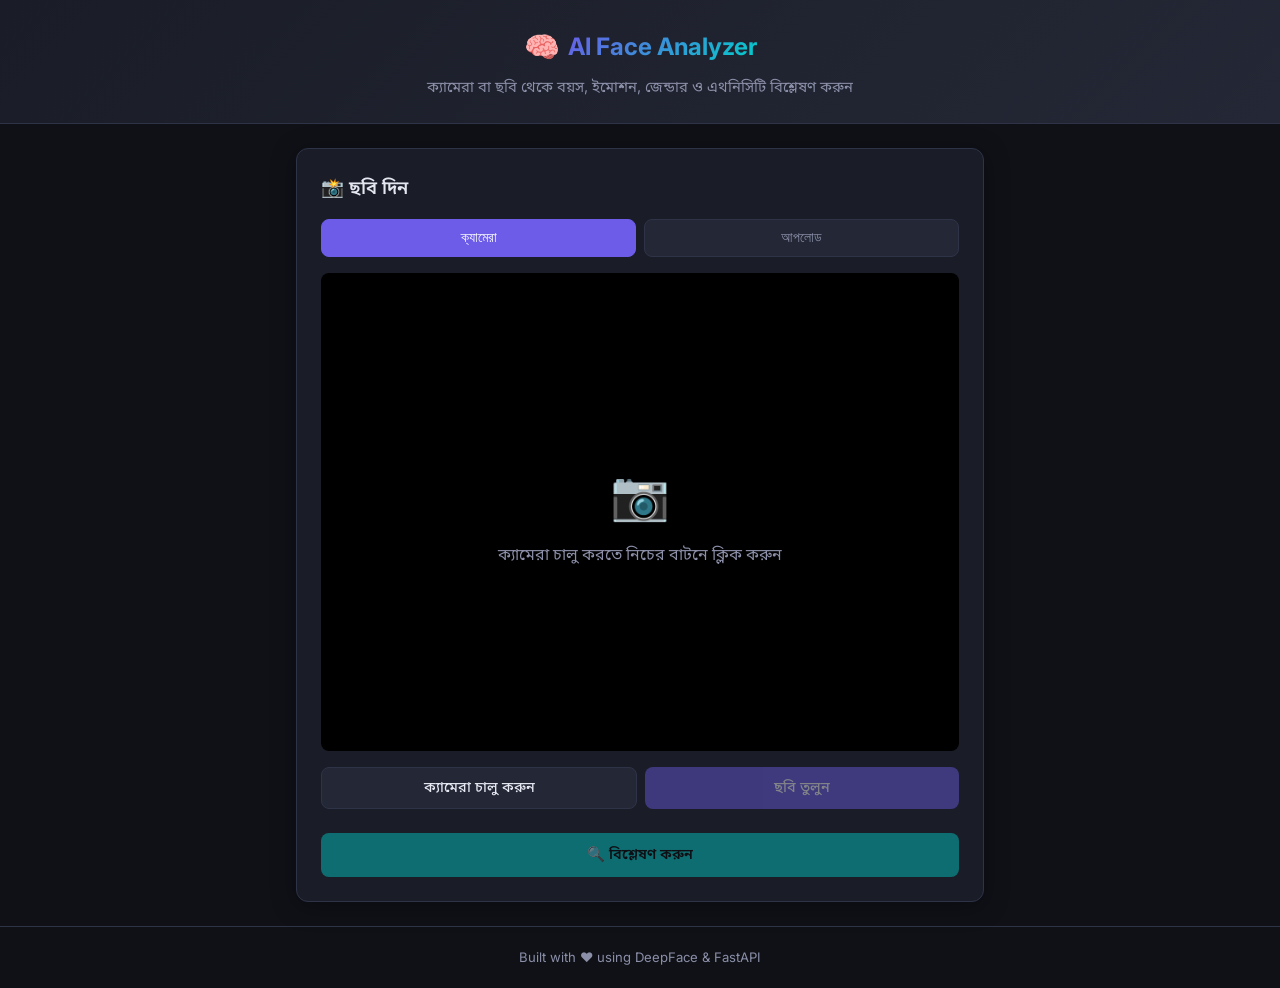
==== templates/index.html @ fa346ee8 "feat: AI Face Analyzer app with DeepFace, FastAPI, and camera support Co-Authored-By: Md. Rakibul Is" ====
<!DOCTYPE html>
<html lang="bn" dir="ltr">
<head>
  <meta charset="UTF-8" />
  <meta name="viewport" content="width=device-width, initial-scale=1.0" />
  <title>AI Face Analyzer — মুখ বিশ্লেষক</title>
  <link rel="preconnect" href="https://fonts.googleapis.com" />
  <link href="https://fonts.googleapis.com/css2?family=Inter:wght@400;500;600;700&family=Noto+Sans+Bengali:wght@400;500;600;700&display=swap" rel="stylesheet" />
  <link rel="stylesheet" href="/static/style.css" />
</head>
<body>
  <!-- ─── Header ────────────────────────────────────────────── -->
  <header class="header">
    <div class="header__inner">
      <div class="logo">
        <span class="logo__icon">🧠</span>
        <span class="logo__text">AI Face Analyzer</span>
      </div>
      <p class="header__subtitle">ক্যামেরা বা ছবি থেকে বয়স, ইমোশন, জেন্ডার ও এথনিসিটি বিশ্লেষণ করুন</p>
    </div>
  </header>

  <!-- ─── Main ──────────────────────────────────────────────── -->
  <main class="main">
    <!-- Input Section -->
    <section class="card input-card">
      <h2 class="card__title">📸 ছবি দিন</h2>

      <!-- Tab switcher -->
      <div class="tabs" role="tablist">
        <button class="tab tab--active" data-tab="camera" role="tab" aria-selected="true">ক্যামেরা</button>
        <button class="tab" data-tab="upload" role="tab" aria-selected="false">আপলোড</button>
      </div>

      <!-- Camera panel -->
      <div id="panel-camera" class="panel panel--active">
        <div class="camera-wrapper">
          <video id="video" autoplay playsinline muted></video>
          <canvas id="canvas" style="display:none"></canvas>
          <div id="camera-placeholder" class="camera-placeholder">
            <span>📷</span>
            <p>ক্যামেরা চালু করতে নিচের বাটনে ক্লিক করুন</p>
          </div>
        </div>
        <div class="btn-group">
          <button id="btn-start-camera" class="btn btn--secondary">ক্যামেরা চালু করুন</button>
          <button id="btn-capture" class="btn btn--primary" disabled>ছবি তুলুন</button>
        </div>
      </div>

      <!-- Upload panel -->
      <div id="panel-upload" class="panel">
        <div class="upload-area" id="drop-zone">
          <span class="upload-area__icon">📁</span>
          <p>ছবি এখানে ড্র্যাগ করুন অথবা</p>
          <label class="btn btn--secondary upload-btn">
            ফাইল নির্বাচন করুন
            <input type="file" id="file-input" accept="image/*" hidden />
          </label>
          <p class="upload-area__hint">JPG, PNG, WebP — সর্বোচ্চ 10 MB</p>
        </div>
        <div id="upload-preview" class="upload-preview" style="display:none">
          <img id="preview-img" alt="preview" />
          <button id="btn-remove-preview" class="btn btn--small btn--danger">✕ সরান</button>
        </div>
      </div>

      <button id="btn-analyze" class="btn btn--accent btn--block" disabled>
        🔍 বিশ্লেষণ করুন
      </button>
    </section>

    <!-- Results Section -->
    <section id="results-section" class="card results-card" style="display:none">
      <h2 class="card__title">📊 বিশ্লেষণ ফলাফল</h2>
      <div id="results-container"></div>
    </section>

    <!-- Loader -->
    <div id="loader" class="loader-overlay" style="display:none">
      <div class="loader">
        <div class="loader__spinner"></div>
        <p class="loader__text">AI বিশ্লেষণ চলছে…</p>
      </div>
    </div>

    <!-- Error Toast -->
    <div id="toast" class="toast" style="display:none"></div>
  </main>

  <!-- ─── Footer ────────────────────────────────────────────── -->
  <footer class="footer">
    <p>Built with ❤️ using DeepFace &amp; FastAPI</p>
  </footer>

  <script src="/static/app.js"></script>
</body>
</html>
---- static/style.css ----
/* ── Reset & Variables ──────────────────────────────────────── */
*,*::before,*::after{box-sizing:border-box;margin:0;padding:0}

:root{
  --bg:#0f1117;
  --surface:#1a1d27;
  --surface-hover:#242836;
  --border:#2e3348;
  --text:#e4e6f0;
  --text-muted:#8b8fa8;
  --primary:#6c5ce7;
  --primary-hover:#7c6df7;
  --accent:#00cec9;
  --accent-hover:#00e0db;
  --danger:#ff6b6b;
  --success:#00b894;
  --warning:#fdcb6e;
  --radius:12px;
  --radius-sm:8px;
  --shadow:0 4px 24px rgba(0,0,0,.35);
  --font-sans:'Inter','Noto Sans Bengali',system-ui,sans-serif;
  --transition:0.25s cubic-bezier(.4,0,.2,1);
}

html{font-size:16px;scroll-behavior:smooth}
body{
  font-family:var(--font-sans);
  background:var(--bg);
  color:var(--text);
  min-height:100vh;
  display:flex;
  flex-direction:column;
  line-height:1.6;
}

/* ── Header ────────────────────────────────────────────────── */
.header{
  background:linear-gradient(135deg,#1a1d27 0%,#242836 100%);
  border-bottom:1px solid var(--border);
  padding:1.5rem 1rem;
  text-align:center;
}
.header__inner{max-width:720px;margin:auto}
.logo{display:flex;align-items:center;justify-content:center;gap:.5rem;margin-bottom:.35rem}
.logo__icon{font-size:1.8rem}
.logo__text{font-size:1.5rem;font-weight:700;background:linear-gradient(135deg,var(--primary),var(--accent));-webkit-background-clip:text;-webkit-text-fill-color:transparent}
.header__subtitle{color:var(--text-muted);font-size:.92rem}

/* ── Main ──────────────────────────────────────────────────── */
.main{
  flex:1;
  max-width:720px;
  width:100%;
  margin:1.5rem auto;
  padding:0 1rem;
  display:flex;
  flex-direction:column;
  gap:1.5rem;
}

/* ── Card ──────────────────────────────────────────────────── */
.card{
  background:var(--surface);
  border:1px solid var(--border);
  border-radius:var(--radius);
  padding:1.5rem;
  box-shadow:var(--shadow);
}
.card__title{font-size:1.15rem;font-weight:600;margin-bottom:1rem}

/* ── Tabs ──────────────────────────────────────────────────── */
.tabs{display:flex;gap:.5rem;margin-bottom:1rem}
.tab{
  flex:1;
  padding:.6rem;
  font-size:.9rem;font-weight:500;
  background:var(--surface-hover);
  border:1px solid var(--border);
  border-radius:var(--radius-sm);
  color:var(--text-muted);
  cursor:pointer;
  transition:var(--transition);
}
.tab--active,.tab:hover{background:var(--primary);color:#fff;border-color:var(--primary)}

/* ── Panels ────────────────────────────────────────────────── */
.panel{display:none}
.panel--active{display:block}

/* ── Camera ────────────────────────────────────────────────── */
.camera-wrapper{
  position:relative;
  width:100%;
  aspect-ratio:4/3;
  background:#000;
  border-radius:var(--radius-sm);
  overflow:hidden;
  margin-bottom:1rem;
}
.camera-wrapper video{width:100%;height:100%;object-fit:cover}
.camera-placeholder{
  position:absolute;inset:0;
  display:flex;flex-direction:column;
  align-items:center;justify-content:center;
  color:var(--text-muted);gap:.5rem;
}
.camera-placeholder span{font-size:3rem}

/* ── Upload ────────────────────────────────────────────────── */
.upload-area{
  border:2px dashed var(--border);
  border-radius:var(--radius-sm);
  padding:2rem 1rem;
  text-align:center;
  transition:var(--transition);
  cursor:pointer;
}
.upload-area.dragover{border-color:var(--accent);background:rgba(0,206,201,.06)}
.upload-area__icon{font-size:2.5rem;display:block;margin-bottom:.5rem}
.upload-area__hint{color:var(--text-muted);font-size:.8rem;margin-top:.5rem}

.upload-preview{text-align:center;margin-bottom:1rem}
.upload-preview img{max-width:100%;max-height:320px;border-radius:var(--radius-sm);margin-bottom:.5rem}

/* ── Buttons ───────────────────────────────────────────────── */
.btn{
  display:inline-flex;align-items:center;justify-content:center;gap:.4rem;
  font-family:var(--font-sans);
  font-size:.9rem;font-weight:500;
  padding:.6rem 1.2rem;
  border:none;border-radius:var(--radius-sm);
  cursor:pointer;
  transition:var(--transition);
}
.btn:disabled{opacity:.45;cursor:not-allowed}
.btn--primary{background:var(--primary);color:#fff}
.btn--primary:hover:not(:disabled){background:var(--primary-hover)}
.btn--secondary{background:var(--surface-hover);color:var(--text);border:1px solid var(--border)}
.btn--secondary:hover:not(:disabled){background:var(--border)}
.btn--accent{background:var(--accent);color:#000;font-weight:600}
.btn--accent:hover:not(:disabled){background:var(--accent-hover)}
.btn--danger{background:var(--danger);color:#fff}
.btn--small{font-size:.8rem;padding:.35rem .75rem}
.btn--block{width:100%;margin-top:1rem;padding:.75rem}
.btn-group{display:flex;gap:.5rem;margin-bottom:.5rem}
.btn-group .btn{flex:1}

/* ── Loader ────────────────────────────────────────────────── */
.loader-overlay{
  position:fixed;inset:0;
  background:rgba(15,17,23,.85);
  display:flex;align-items:center;justify-content:center;
  z-index:100;
}
.loader{text-align:center}
.loader__spinner{
  width:48px;height:48px;
  border:4px solid var(--border);
  border-top-color:var(--accent);
  border-radius:50%;
  animation:spin .8s linear infinite;
  margin:0 auto 1rem;
}
@keyframes spin{to{transform:rotate(360deg)}}
.loader__text{color:var(--text-muted);font-size:.95rem}

/* ── Toast ─────────────────────────────────────────────────── */
.toast{
  position:fixed;bottom:1.5rem;left:50%;transform:translateX(-50%);
  background:var(--danger);color:#fff;
  padding:.75rem 1.25rem;border-radius:var(--radius-sm);
  font-size:.9rem;z-index:200;
  animation:fadeIn .3s ease;
  max-width:90vw;text-align:center;
}
@keyframes fadeIn{from{opacity:0;transform:translateX(-50%) translateY(10px)}to{opacity:1;transform:translateX(-50%) translateY(0)}}

/* ── Results ───────────────────────────────────────────────── */
.results-card{animation:fadeIn .4s ease}

.face-result{
  background:var(--surface-hover);
  border:1px solid var(--border);
  border-radius:var(--radius-sm);
  padding:1.25rem;
  margin-bottom:1rem;
}
.face-result__header{
  display:flex;align-items:center;gap:.75rem;
  margin-bottom:1rem;padding-bottom:.75rem;
  border-bottom:1px solid var(--border);
}
.face-result__number{
  width:36px;height:36px;
  display:flex;align-items:center;justify-content:center;
  background:var(--primary);color:#fff;
  border-radius:50%;font-weight:700;font-size:.9rem;
}
.face-result__title{font-weight:600;font-size:1rem}

.stat-grid{display:grid;grid-template-columns:1fr 1fr;gap:.75rem}

.stat-box{
  background:var(--bg);
  border:1px solid var(--border);
  border-radius:var(--radius-sm);
  padding:1rem;
  text-align:center;
}
.stat-box__label{font-size:.78rem;color:var(--text-muted);margin-bottom:.35rem;text-transform:uppercase;letter-spacing:.03em}
.stat-box__value{font-size:1.3rem;font-weight:700}
.stat-box__sub{font-size:.82rem;color:var(--text-muted);margin-top:.15rem}

/* Confidence bar */
.confidence-section{margin-top:1rem}
.confidence-section h4{font-size:.85rem;color:var(--text-muted);margin-bottom:.5rem}
.bar-row{display:flex;align-items:center;gap:.5rem;margin-bottom:.35rem}
.bar-row__label{width:100px;font-size:.78rem;text-align:right;color:var(--text-muted);flex-shrink:0}
.bar-row__track{flex:1;height:8px;background:var(--bg);border-radius:4px;overflow:hidden}
.bar-row__fill{height:100%;border-radius:4px;transition:width .5s ease}
.bar-row__pct{width:40px;font-size:.75rem;color:var(--text-muted)}

.bar-row__fill.emotion{background:linear-gradient(90deg,#6c5ce7,#a29bfe)}
.bar-row__fill.gender{background:linear-gradient(90deg,#00cec9,#81ecec)}
.bar-row__fill.race{background:linear-gradient(90deg,#fdcb6e,#ffeaa7)}

.result-thumbnail{text-align:center;margin-bottom:1rem}
.result-thumbnail img{max-width:200px;border-radius:var(--radius-sm);border:2px solid var(--border)}

/* ── Footer ────────────────────────────────────────────────── */
.footer{
  text-align:center;
  padding:1.25rem;
  color:var(--text-muted);
  font-size:.82rem;
  border-top:1px solid var(--border);
}

/* ── Responsive ────────────────────────────────────────────── */
@media(max-width:480px){
  .stat-grid{grid-template-columns:1fr}
  .bar-row__label{width:70px;font-size:.72rem}
}
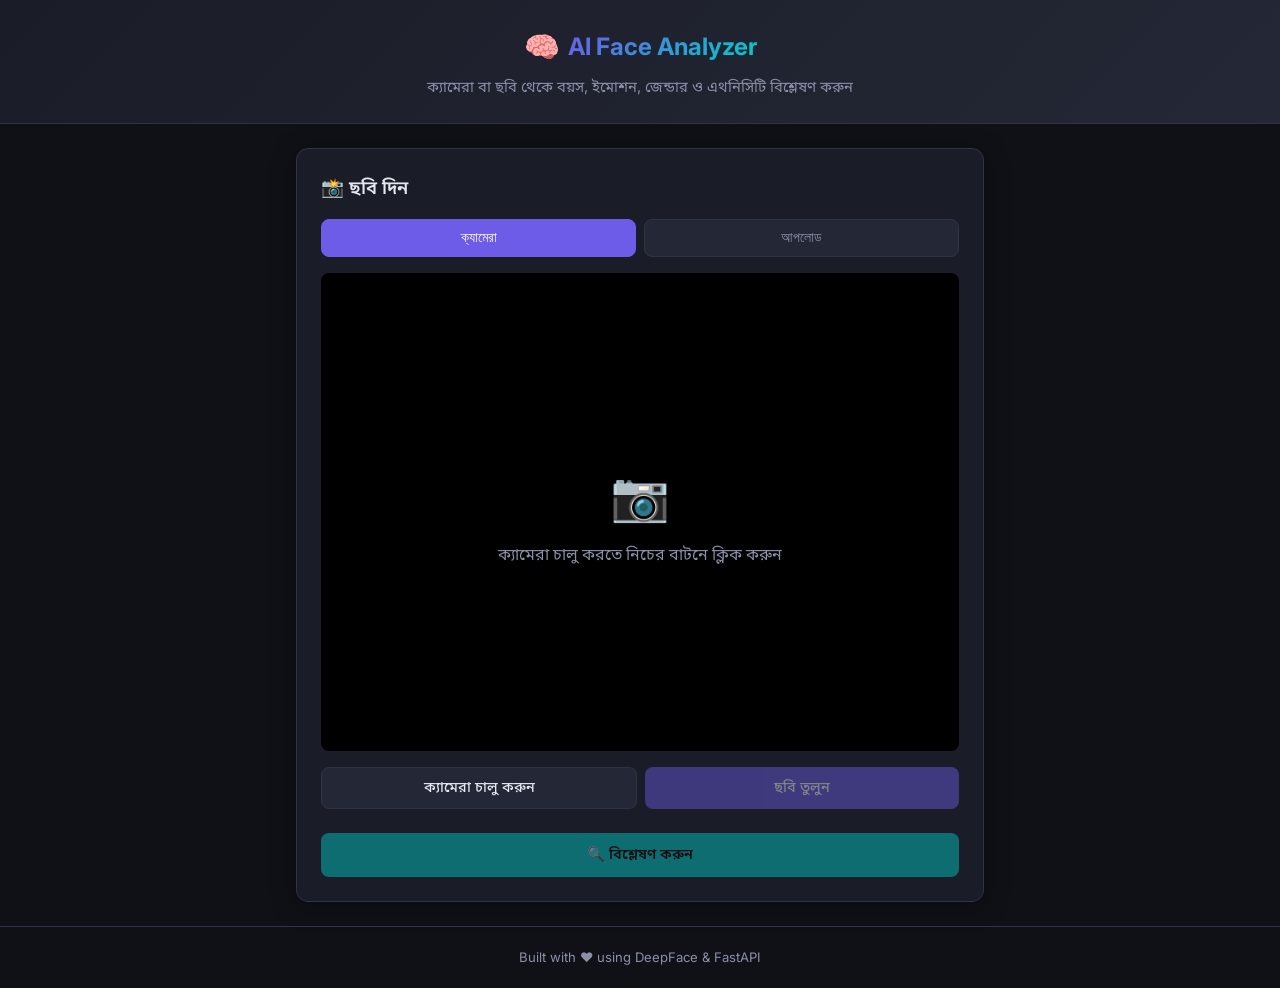
==== commit a046ab91: "feat: enhanced validation, security, error handling, camera permissions, tests - Camera: permission " ====
--- a/templates/index.html
+++ b/templates/index.html
@@ -2,7 +2,9 @@
 <html lang="bn" dir="ltr">
 <head>
   <meta charset="UTF-8" />
-  <meta name="viewport" content="width=device-width, initial-scale=1.0" />
+  <meta name="viewport" content="width=device-width, initial-scale=1.0, maximum-scale=1.0, user-scalable=no" />
+  <meta name="theme-color" content="#0f1117" />
+  <meta http-equiv="X-Content-Type-Options" content="nosniff" />
   <title>AI Face Analyzer — মুখ বিশ্লেষক</title>
   <link rel="preconnect" href="https://fonts.googleapis.com" />
   <link href="https://fonts.googleapis.com/css2?family=Inter:wght@400;500;600;700&family=Noto+Sans+Bengali:wght@400;500;600;700&display=swap" rel="stylesheet" />
@@ -37,15 +39,22 @@
         <div class="camera-wrapper">
           <video id="video" autoplay playsinline muted></video>
           <canvas id="canvas" style="display:none"></canvas>
+          <!-- Camera placeholder with permission states -->
           <div id="camera-placeholder" class="camera-placeholder">
-            <span>📷</span>
-            <p>ক্যামেরা চালু করতে নিচের বাটনে ক্লিক করুন</p>
+            <span id="camera-placeholder-icon">📷</span>
+            <p id="camera-placeholder-text">ক্যামেরা চালু করতে নিচের বাটনে ক্লিক করুন</p>
+          </div>
+          <!-- Captured image overlay -->
+          <div id="captured-overlay" class="captured-overlay" style="display:none">
+            <img id="captured-img" alt="captured" />
           </div>
         </div>
         <div class="btn-group">
           <button id="btn-start-camera" class="btn btn--secondary">ক্যামেরা চালু করুন</button>
+          <button id="btn-switch-camera" class="btn btn--secondary" style="display:none" title="ক্যামেরা সুইচ করুন">🔄</button>
           <button id="btn-capture" class="btn btn--primary" disabled>ছবি তুলুন</button>
         </div>
+        <button id="btn-retake" class="btn btn--secondary btn--block" style="display:none">🔁 আবার তুলুন</button>
       </div>
 
       <!-- Upload panel -->
@@ -53,14 +62,21 @@
         <div class="upload-area" id="drop-zone">
           <span class="upload-area__icon">📁</span>
           <p>ছবি এখানে ড্র্যাগ করুন অথবা</p>
-          <label class="btn btn--secondary upload-btn">
-            ফাইল নির্বাচন করুন
-            <input type="file" id="file-input" accept="image/*" hidden />
-          </label>
-          <p class="upload-area__hint">JPG, PNG, WebP — সর্বোচ্চ 10 MB</p>
+          <div class="upload-buttons">
+            <label class="btn btn--secondary upload-btn">
+              📂 ফাইল নির্বাচন করুন
+              <input type="file" id="file-input" accept="image/jpeg,image/png,image/webp,image/gif,image/bmp" hidden />
+            </label>
+            <label class="btn btn--secondary upload-btn">
+              📷 ক্যামেরা থেকে তুলুন
+              <input type="file" id="camera-file-input" accept="image/*" capture="environment" hidden />
+            </label>
+          </div>
+          <p class="upload-area__hint">JPG, PNG, WebP, GIF, BMP — সর্বোচ্চ 10 MB — সর্বনিম্ন 50x50px</p>
         </div>
         <div id="upload-preview" class="upload-preview" style="display:none">
           <img id="preview-img" alt="preview" />
+          <div class="preview-info" id="preview-info"></div>
           <button id="btn-remove-preview" class="btn btn--small btn--danger">✕ সরান</button>
         </div>
       </div>
@@ -74,6 +90,7 @@
     <section id="results-section" class="card results-card" style="display:none">
       <h2 class="card__title">📊 বিশ্লেষণ ফলাফল</h2>
       <div id="results-container"></div>
+      <button id="btn-new-analysis" class="btn btn--primary btn--block">🔄 নতুন বিশ্লেষণ করুন</button>
     </section>
 
     <!-- Loader -->
@@ -81,11 +98,12 @@
       <div class="loader">
         <div class="loader__spinner"></div>
         <p class="loader__text">AI বিশ্লেষণ চলছে…</p>
+        <p class="loader__subtext">এটি কয়েক সেকেন্ড সময় নিতে পারে</p>
       </div>
     </div>
 
-    <!-- Error Toast -->
-    <div id="toast" class="toast" style="display:none"></div>
+    <!-- Toast container (supports multiple toasts) -->
+    <div id="toast-container" class="toast-container"></div>
   </main>
 
   <!-- ─── Footer ────────────────────────────────────────────── -->
--- a/static/style.css
+++ b/static/style.css
@@ -97,14 +97,32 @@
   overflow:hidden;
   margin-bottom:1rem;
 }
-.camera-wrapper video{width:100%;height:100%;object-fit:cover}
+.camera-wrapper video{width:100%;height:100%;object-fit:cover;transition:opacity .3s}
 .camera-placeholder{
   position:absolute;inset:0;
   display:flex;flex-direction:column;
   align-items:center;justify-content:center;
   color:var(--text-muted);gap:.5rem;
+  padding:1rem;
+  text-align:center;
 }
 .camera-placeholder span{font-size:3rem}
+.camera-placeholder p{max-width:90%;line-height:1.5}
+.camera-placeholder.error{color:var(--danger)}
+.camera-placeholder.error span{filter:none}
+.camera-placeholder.loading{color:var(--accent)}
+
+/* Captured overlay */
+.captured-overlay{
+  position:absolute;inset:0;
+  display:flex;align-items:center;justify-content:center;
+  background:rgba(0,0,0,.7);
+}
+.captured-overlay img{
+  max-width:100%;max-height:100%;
+  object-fit:contain;
+  border-radius:var(--radius-sm);
+}
 
 /* ── Upload ────────────────────────────────────────────────── */
 .upload-area{
@@ -117,10 +135,13 @@
 }
 .upload-area.dragover{border-color:var(--accent);background:rgba(0,206,201,.06)}
 .upload-area__icon{font-size:2.5rem;display:block;margin-bottom:.5rem}
-.upload-area__hint{color:var(--text-muted);font-size:.8rem;margin-top:.5rem}
+.upload-area__hint{color:var(--text-muted);font-size:.8rem;margin-top:.75rem}
+
+.upload-buttons{display:flex;gap:.5rem;justify-content:center;flex-wrap:wrap;margin-top:.5rem}
 
 .upload-preview{text-align:center;margin-bottom:1rem}
 .upload-preview img{max-width:100%;max-height:320px;border-radius:var(--radius-sm);margin-bottom:.5rem}
+.preview-info{color:var(--text-muted);font-size:.8rem;margin-bottom:.5rem}
 
 /* ── Buttons ───────────────────────────────────────────────── */
 .btn{
@@ -163,20 +184,46 @@
 }
 @keyframes spin{to{transform:rotate(360deg)}}
 .loader__text{color:var(--text-muted);font-size:.95rem}
-
-/* ── Toast ─────────────────────────────────────────────────── */
+.loader__subtext{color:var(--text-muted);font-size:.8rem;margin-top:.25rem;opacity:.7}
+
+/* ── Toast System ──────────────────────────────────────────── */
+.toast-container{
+  position:fixed;bottom:1.5rem;left:50%;transform:translateX(-50%);
+  display:flex;flex-direction:column;gap:.5rem;
+  z-index:200;
+  max-width:90vw;width:400px;
+  pointer-events:none;
+}
 .toast{
-  position:fixed;bottom:1.5rem;left:50%;transform:translateX(-50%);
   background:var(--danger);color:#fff;
-  padding:.75rem 1.25rem;border-radius:var(--radius-sm);
-  font-size:.9rem;z-index:200;
-  animation:fadeIn .3s ease;
-  max-width:90vw;text-align:center;
-}
-@keyframes fadeIn{from{opacity:0;transform:translateX(-50%) translateY(10px)}to{opacity:1;transform:translateX(-50%) translateY(0)}}
+  padding:.75rem 2.5rem .75rem 1rem;
+  border-radius:var(--radius-sm);
+  font-size:.88rem;
+  animation:toastIn .3s ease;
+  pointer-events:auto;
+  position:relative;
+  box-shadow:0 4px 16px rgba(0,0,0,.4);
+  line-height:1.4;
+}
+.toast--success{background:var(--success)}
+.toast--warning{background:#e17055;color:#fff}
+.toast--error{background:var(--danger)}
+.toast--exit{animation:toastOut .3s ease forwards}
+
+.toast__close{
+  position:absolute;top:.5rem;right:.5rem;
+  background:none;border:none;color:rgba(255,255,255,.7);
+  cursor:pointer;font-size:.8rem;padding:.15rem .3rem;
+  line-height:1;
+}
+.toast__close:hover{color:#fff}
+
+@keyframes toastIn{from{opacity:0;transform:translateY(10px)}to{opacity:1;transform:translateY(0)}}
+@keyframes toastOut{to{opacity:0;transform:translateY(10px)}}
 
 /* ── Results ───────────────────────────────────────────────── */
 .results-card{animation:fadeIn .4s ease}
+@keyframes fadeIn{from{opacity:0;transform:translateY(8px)}to{opacity:1;transform:translateY(0)}}
 
 .face-result{
   background:var(--surface-hover);
@@ -240,4 +287,5 @@
 @media(max-width:480px){
   .stat-grid{grid-template-columns:1fr}
   .bar-row__label{width:70px;font-size:.72rem}
-}
+  .upload-buttons{flex-direction:column;align-items:stretch}
+}
